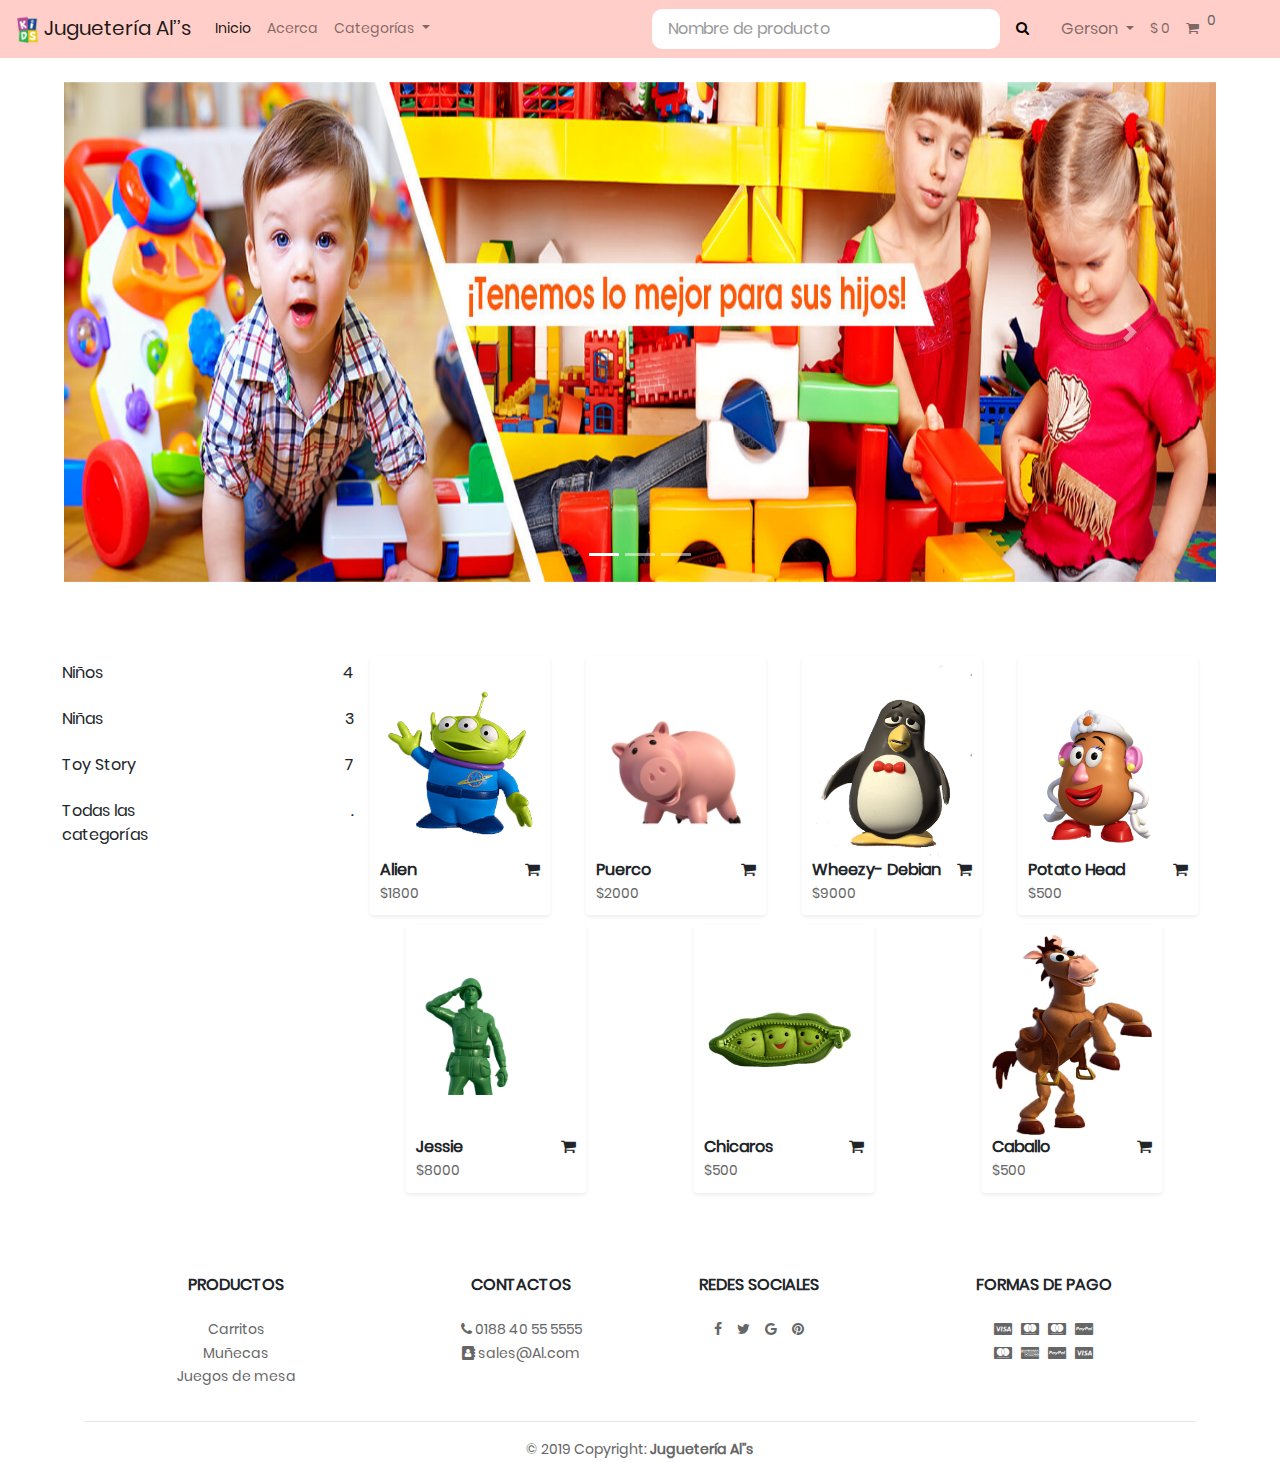
==== index.html @ af392f43 "frist commit" ====
<!doctype html>
<html lang="en">

<head>
    <meta charset="utf-8">
    <title>Carrito de compras</title>

    <link rel="icon" type="image/x-icon" href="favicon.svg">

    <link rel="stylesheet" type="text/css" href="assets/b4/css/bootstrap.min.css">
    <link rel="stylesheet" type="text/css" href="assets/css/main.css">
    <!-- libreria de animaciones -->
    <link rel="stylesheet" type="text/css" href="assets/animate/animate.css">
    <!-- font awesome libreria de iconos -->
    <link rel="stylesheet" href="assets/font-awesome/css/font-awesome.min.css">
    <!-- css principal para los productos -->
    <link rel="stylesheet" href="assets/css/car_main.css">

    <meta name="viewport"
        content="width=device-width, user-scalable=no, initial-scale=1.0, maximum-scale=1.0, minimum-scale=1.0">
</head>

<body>
    <nav class="navbar navbar-expand-lg space_content navbar-light">
        <a class="navbar-brand" href="index.html"> 
            <img class="logo-menu-img" src="assets/images/logo/icon.png" alt="" srcset="">
            Juguetería Al’’s</a>
        <button class="navbar-toggler" type="button" data-toggle="collapse" data-target="#navbarSupportedContent"
            aria-controls="navbarSupportedContent" aria-expanded="false" aria-label="Toggle navigation">
            <span class="navbar-toggler-icon"></span>
        </button>

        <div class="collapse navbar-collapse" id="navbarSupportedContent">
            <ul class="navbar-nav mr-auto">
                <li class="nav-item active">
                    <a class="nav-link" href="index.html">Inicio<span class="sr-only">(current)</span></a>
                </li>
                <li class="nav-item">
                    <a class="nav-link" href="#">Acerca</a>
                </li>
                <li class="nav-item dropdown">
                    <a class="nav-link dropdown-toggle" href="#" id="navbarDropdown" role="button"
                        data-toggle="dropdown" aria-haspopup="true" aria-expanded="false">
                        Categorías
                    </a>
                    <div class="dropdown-menu" aria-labelledby="navbarDropdown">
                        <button class="dropdown-item" onclick="selectCategory('')">Niños</button>
                        <button class="dropdown-item" onclick="selectCategory('')">Niñas</button>
                        <button class="dropdown-item" onclick="selectCategory('')">Toy Story</button>
                        <div class="dropdown-divider"></div>
                        <button class="dropdown-item" onclick="selectAllProducts()">Mostrar todos...</button>
                    </div>
                </li>
            </ul>
            <form action="search.php" class="form-inline my-2 my-lg-0 mr-2" method="get">
                <li class="nav-item">
                    <input type="text" name="value" id="input_search_nav" class="nav-link input-search"
                        placeholder="Nombre de producto" onkeyup="searchProduct(event)">
                </li>
                <li class="nav-item">
                    <a class="nav-link" href="#"><button type="submit"><i class="fa fa-search"
                                aria-hidden="true"></i></button> </a>
                </li>
            </form>

            <div class="form-inline my-2 my-lg-0 mr-5">
                <ul class="navbar-nav mr-auto">
                    <li class="nav-item dropdown">
                        <div class="nav-link dropdown-toggle" id="navbarDropdownUser" role="button"
                            data-toggle="dropdown" aria-haspopup="true" aria-expanded="false">
                            Gerson
                        </div>

                        <div class="dropdown-menu" aria-labelledby="navbarDropdownUser">
                            <a href="#">
                                <button class="dropdown-item">Ver pefil <i class="fa fa-eye"
                                        aria-hidden="true"></i></button>
                            </a>
                            <a href="#">
                                <button class="dropdown-item">Historial <i class="fa fa-history"
                                        aria-hidden="true"></i></button>
                            </a>
                            <a href="#">
                                <button class="dropdown-item logout-menu">Cerrar sesión <i class="fa fa-power-off"
                                        aria-hidden="true"></i></button>
                            </a>
                        </div>
                    </li>
                    <li class="nav-item">
                        <a id="price_article_in_car" class="nav-link">$1050</a>
                    </li>
                    <li class="nav-item">
                        <a class="nav-link" href="#"> <i class="fa fa-shopping-cart" aria-hidden="true"></i>
                        </a>
                    </li>
                    <li class="nav-item">
                        <p id="number_articles_in_car">0</p>
                    </li>
                </ul>
            </div>
        </div>
    </nav>


    <!-- Inicio de carrusel -->
    <label></label>
    <div id="carouselExampleIndicators" class="carousel slide space_content" data-ride="carousel">
        <ol class="carousel-indicators">
            <li data-target="#carouselExampleIndicators" data-slide-to="0" class="active"></li>
            <li data-target="#carouselExampleIndicators" data-slide-to="1"></li>
            <li data-target="#carouselExampleIndicators" data-slide-to="2"></li>
        </ol>

        <div class="carousel-inner">
            <div class="carousel-item active">
                <img class="d-block w-100" height="500" src="assets/images/banner/banner-3.jpg" alt="First slide">
            </div>
            <div class="carousel-item">
                <img class="d-block w-100" height="500" src="assets/images/banner/banner-2.jpg" alt="Second slide">
            </div>
            <div class="carousel-item">
                <img class="d-block w-100" height="500" src="assets/images/banner/banner-1.jpg" alt="Third slide">
            </div>
        </div>

        <a class="carousel-control-prev" href="#carouselExampleIndicators" role="button" data-slide="prev">
            <span class="carousel-control-prev-icon" aria-hidden="true"></span>
            <span class="sr-only">Previous</span>
        </a>
        <a class="carousel-control-next" href="#carouselExampleIndicators" role="button" data-slide="next">
            <span class="carousel-control-next-icon" aria-hidden="true"></span>
            <span class="sr-only">Next</span>
        </a>
    </div>

    <!-- fin del carrusel -->

    <!-- Inicio de contenido -->
    <!-- color rgb(235, 235, 235) -->

    <div class="container-main">
        <div class="container-categories">
            <div class="row mt-md-2 ">
                <button class="btn btn-block" onclick="selectCategory('1')">
                    <div class="row">
                        <div class="col-md-6 text-left">Niños</div>
                        <div class="col-md-6 text-right">4</div>
                    </div>
                </button>
            </div>


            <div class="row mt-md-2 ">
                <button class="btn btn-block" onclick="selectCategory('1')">
                    <div class="row">
                        <div class="col-md-6 text-left">Niñas</div>
                        <div class="col-md-6 text-right">3</div>
                    </div>
                </button>
            </div>


            <div class="row mt-md-2 ">
                <button class="btn btn-block" onclick="selectCategory('1')">
                    <div class="row">
                        <div class="col-md-6 text-left">Toy Story</div>
                        <div class="col-md-6 text-right">7</div>
                    </div>
                </button>
            </div>

            <div class="row mt-md-2">
                <button class="btn btn-block" onclick="selectAllProducts()">
                    <div class="row">
                        <div class="col-md-6 text-left">Todas las categorías</div>
                        <div class="col-md-6 text-right">.</div>
                    </div>
                </button>
            </div>
        </div>
        <div class="container-products">
            <div class="container-product shadow-sm rounded">
                <div class="container-img-product">

                    <img class="img-product" src="assets/images/toys/alien.png" alt="" srcset="">
                </div>
                <div class="product-infos">
                    <div>
                        <strong>Alien</strong>
                        <p>$1800</p>
                    </div>
                    <div>
                        <i class="fa fa-shopping-cart" id="ic_car_producto" onclick="newOrder(1)"
                            aria-hidden="true"></i>
                    </div>
                </div>
            </div>

            <div class="container-product shadow-sm rounded">
                <div class="container-img-product">

                    <img class="img-product" src="assets/images/toys/hucha1.png" alt="" srcset="">
                </div>
                <div class="product-infos">
                    <div>
                        <strong>Puerco</strong>
                        <p>$2000</p>
                    </div>
                    <div>
                        <i class="fa fa-shopping-cart" id="ic_car_producto" onclick="newOrder(1)"
                            aria-hidden="true"></i>
                    </div>
                </div>
            </div>

            <div class="container-product shadow-sm rounded">
                <div class="container-img-product">

                    <img class="img-product" src="assets/images/toys/tumblr_static_wheezy.png" alt="" srcset="">
                </div>
                <div class="product-infos">
                    <div>
                        <strong>Wheezy- Debian</strong>
                        <p>$9000</p>
                    </div>
                    <div>
                        <i class="fa fa-shopping-cart" id="ic_car_producto" onclick="newOrder(1)"
                            aria-hidden="true"></i>
                    </div>
                </div>
            </div>


            <div class="container-product shadow-sm rounded">
                <div class="container-img-product">

                    <img class="img-product" src="assets/images/toys/Mrs-Potato-Head.png" alt="" srcset="">
                </div>
                <div class="product-infos">
                    <div>
                        <strong>Potato Head</strong>
                        <p>$500</p>
                    </div>
                    <div>
                        <i class="fa fa-shopping-cart" id="ic_car_producto" onclick="newOrder(1)"
                            aria-hidden="true"></i>
                    </div>
                </div>
            </div>


            <div class="container-product shadow-sm rounded">
                <div class="container-img-product">

                    <img class="img-product" src="assets/images/toys/sargento.png" alt="" srcset="">
                </div>

                <div class="product-infos">
                    <div>
                        <strong>Jessie</strong>
                        <p>$8000</p>
                    </div>
                    <div>
                        <i class="fa fa-shopping-cart" id="ic_car_producto" onclick="newOrder(1)"
                            aria-hidden="true"></i>
                    </div>
                </div>
            </div>


            <div class="container-product shadow-sm rounded">
                <div class="container-img-product">

                    <img class="img-product" src="assets/images/toys/n504c2ae94d9b6.png" alt="" srcset="">
                </div>
                <div class="product-infos">
                    <div>
                        <strong>Chicaros</strong>
                        <p>$500</p>
                    </div>
                    <div>
                        <i class="fa fa-shopping-cart" id="ic_car_producto" onclick="newOrder(1)"
                            aria-hidden="true"></i>
                    </div>
                </div>
            </div>


            <div class="container-product shadow-sm rounded">
                <div class="container-img-product">

                    <img class="img-product" src="assets/images/toys/94bcfc9a05eef347fe0025e3869d5b33.png" alt=""
                        srcset="">
                </div>
                <div class="product-infos">
                    <div>
                        <strong>Caballo</strong>
                        <p>$500</p>
                    </div>
                    <div>
                        <i class="fa fa-shopping-cart" id="ic_car_producto" onclick="newOrder(1)"
                            aria-hidden="true"></i>
                    </div>
                </div>
            </div>

        </div>
    </div>
    <!-- Fin de contenido principal -->

    <!-- Inicio de píe de página -->
    <footer class="page-footer font-small mdb-color pt-4">
        <div class="container text-center text-md-left">
            <div class="row text-center text-md-left mt-3 pb-3">
                <div class="col-md-3 col-lg-3 col-xl-3 mx-auto mt-3 text-center">
                    <h6 class="text-uppercase mb-4 font-weight-bold">Productos</h6>
                    <p>
                        <a href="#!">Carritos</a>
                    </p>
                    <p>
                        <a href="#!">Muñecas</a>
                    </p>
                    <p>
                        <a href="#!">Juegos de mesa</a>
                    </p>

                </div>

                <hr class="w-100 clearfix d-md-none">

                <div class="col-md-2 col-lg-2 col-xl-2 mx-auto mt-3 text-center">
                    <h6 class="text-uppercase mb-4 font-weight-bold">Contactos</h6>
                    <p>
                        <a href="#!"><i class="fa fa-phone" aria-hidden="true"></i> 0188 40 55 5555</a>
                    </p>
                    <p>
                        <a href="#!"><i class="fa fa-address-book" aria-hidden="true"></i> sales@Al.com</a>
                    </p>
                </div>

                <hr class="w-100 clearfix d-md-none">

                <div class="col-md-3 col-lg-2 col-xl-2 mx-auto mt-3 text-center">
                    <h6 class="text-uppercase mb-4 font-weight-bold">Redes sociales</h6>
                    <p class="mt-3">
                        <a href="#!"><i class="fa fa-facebook-f" aria-hidden="true"></i> </a> &nbsp &nbsp
                        <a href="#!"><i class="fa fa-twitter" aria-hidden="true"></i> </a> &nbsp &nbsp
                        <a href="#!"><i class="fa fa-google" aria-hidden="true"></i> </a> &nbsp &nbsp
                        <a href="#!"><i class="fa fa-pinterest" aria-hidden="true"></i> </a>
                    </p>

                </div>

                <hr class="w-100 clearfix d-md-none">

                <div class="col-md-4 col-lg-3 col-xl-3 mx-auto mt-3 text-center">
                    <h6 class="text-uppercase mb-4 font-weight-bold">Formas de pago</h6>
                    <p>
                        <a href="#!"><i class="fa fa-cc-visa" aria-hidden="true"></i> </a> &nbsp
                        <a href="#!"><i class="fa fa-cc-mastercard" aria-hidden="true"></i> </a> &nbsp
                        <a href="#!"><i class="fa fa-cc-mastercard" aria-hidden="true"></i> </a> &nbsp
                        <a href="#!"><i class="fa fa-cc-paypal" aria-hidden="true"></i> </a>
                    </p>
                    <p>
                        <a href="#!"><i class="fa fa-cc-mastercard" aria-hidden="true"></i> </a> &nbsp
                        <a href="#!"><i class="fa fa-cc-amex" aria-hidden="true"></i> </a> &nbsp
                        <a href="#!"><i class="fa fa-cc-paypal" aria-hidden="true"></i> </a> &nbsp
                        <a href="#!"><i class="fa fa-cc-visa" aria-hidden="true"></i> </a>
                    </p>
                </div>

            </div>

            <hr>

            <div class="row d-flex">
                <div class="col-md col-lg">
                    <p class="text-center">© 2019 Copyright:
                        <a href="#">
                            <strong> Juguetería Al’’s</strong>
                        </a>
                    </p>
                </div>
            </div>
        </div>
    </footer>
    <!-- Fin de pie de página -->

    <script src="assets/pouch_db/pouchdb-7.1.1.min.js"></script>
    <script src="assets/jquery/jquery.slim.min.js"></script>
    <script src="assets/tether/tether.min.js"></script>
    <script src="assets/b4/js/bootstrap.min.js"></script>
    <script src="assets/js/manager_db.js"></script>
    <script src="assets/js/manager_car.js"></script>
    <script src="assets/js/index_main.js"></script>
</body>

</html>
---- assets/css/main.css ----
/*//////////////////////////////////////////////////////////////////
[ FONT ]*/

@font-face {
  font-family: Poppins-Regular;
  src: url('../fonts/poppins/Poppins-Regular.ttf');
}

@font-face {
  font-family: Poppins-Bold;
  src: url('../fonts/poppins/Poppins-Bold.ttf');
}

@font-face {
  font-family: Poppins-Medium;
  src: url('../fonts/poppins/Poppins-Medium.ttf');
}

@font-face {
  font-family: Montserrat-Bold;
  src: url('../fonts/montserrat/Montserrat-Bold.ttf');
}

/*//////////////////////////////////////////////////////////////////
[ RESTYLE TAG ]*/

* {
  margin: 0px;
  padding: 0px;
  box-sizing: border-box;
}

body, html {
  height: 100%;
  font-family: Poppins-Regular, sans-serif;
}

/*---------------------------------------------*/

a {
  font-family: Poppins-Regular;
  font-size: 14px;
  line-height: 1.7;
  color: #666666;
  margin: 0px;
  transition: all 0.4s;
  -webkit-transition: all 0.4s;
  -o-transition: all 0.4s;
  -moz-transition: all 0.4s;
}

a:focus {
  outline: none !important;
}

a:hover {
  text-decoration: none;
  color: #DD7CA0;
}

/*---------------------------------------------*/

h1, h2, h3, h4, h5, h6 {
  margin: 0px;
}

p {
  font-family: Poppins-Regular;
  font-size: 14px;
  line-height: 1.7;
  color: #666666;
  margin: 0px;
}

ul, li {
  margin: 0px;
  list-style-type: none;
}

/*---------------------------------------------*/

input {
  outline: none;
  border: none;
}

textarea {
  outline: none;
  border: none;
}

textarea:focus, input:focus {
  border-color: transparent !important;
}

input:focus::-webkit-input-placeholder {
  color: transparent;
}

input:focus:-moz-placeholder {
  color: transparent;
}

input:focus::-moz-placeholder {
  color: transparent;
}

input:focus:-ms-input-placeholder {
  color: transparent;
}

textarea:focus::-webkit-input-placeholder {
  color: transparent;
}

textarea:focus:-moz-placeholder {
  color: transparent;
}

textarea:focus::-moz-placeholder {
  color: transparent;
}

textarea:focus:-ms-input-placeholder {
  color: transparent;
}

input::-webkit-input-placeholder {
  color: #999999;
}

input:-moz-placeholder {
  color: #999999;
}

input::-moz-placeholder {
  color: #999999;
}

input:-ms-input-placeholder {
  color: #999999;
}

textarea::-webkit-input-placeholder {
  color: #999999;
}

textarea:-moz-placeholder {
  color: #999999;
}

textarea::-moz-placeholder {
  color: #999999;
}

textarea:-ms-input-placeholder {
  color: #999999;
}

/*---------------------------------------------*/

button {
  outline: none !important;
  border: none;
  background: transparent;
}

button:hover {
  cursor: pointer;
}

iframe {
  border: none !important;
}

/*//////////////////////////////////////////////////////////////////
[ Utility ]*/

.txt1 {
  font-family: Poppins-Regular;
  font-size: 13px;
  line-height: 1.5;
  color: #999999;
}

.txt2 {
  font-family: Poppins-Regular;
  font-size: 13px;
  line-height: 1.5;
  color: #666666;
}

/*//////////////////////////////////////////////////////////////////
[ login ]*/

.limiter {
  width: 100%;
  margin: 0 auto;
}

.container-login100 {
  width: 100%;
  min-height: 100vh;
  display: -webkit-box;
  display: -webkit-flex;
  display: -moz-box;
  display: -ms-flexbox;
  display: flex;
  flex-wrap: wrap;
  justify-content: center;
  align-items: center;
  padding: 15px;
  background: #9053c7;
  background: -webkit-linear-gradient(-135deg, #c850c0, #4158d0);
  background: -o-linear-gradient(-135deg, #c850c0, #4158d0);
  background: -moz-linear-gradient(-135deg, #c850c0, #4158d0);
  background: linear-gradient(-135deg, #c850c0, #4158d0);
}

.wrap-login100 {
  width: 960px;
  background: #fff;
  border-radius: 10px;
  overflow: hidden;
  display: -webkit-box;
  display: -webkit-flex;
  display: -moz-box;
  display: -ms-flexbox;
  display: flex;
  flex-wrap: wrap;
  justify-content: space-between;
  padding: 177px 130px 33px 95px;
}

/*------------------------------------------------------------------
[  ]*/

.login100-pic {
  width: 316px;
}

.login100-pic img {
  max-width: 100%;
}

/*------------------------------------------------------------------
[  ]*/

.login100-form {
  width: 290px;
}

.login100-form-title {
  font-family: Poppins-Bold;
  font-size: 24px;
  color: #333333;
  line-height: 1.2;
  text-align: center;
  width: 100%;
  display: block;
  padding-bottom: 54px;
}

/*---------------------------------------------*/

.wrap-input100 {
  position: relative;
  width: 100%;
  z-index: 1;
  margin-bottom: 10px;
}

.input100 {
  font-family: Poppins-Medium;
  font-size: 15px;
  line-height: 1.5;
  color: #666666;
  display: block;
  width: 100%;
  background: #e6e6e6;
  height: 50px;
  border-radius: 25px;
  padding: 0 30px 0 68px;
}

/*------------------------------------------------------------------
[ Focus ]*/

.focus-input100 {
  display: block;
  position: absolute;
  border-radius: 25px;
  bottom: 0;
  left: 0;
  z-index: -1;
  width: 100%;
  height: 100%;
  box-shadow: 0px 0px 0px 0px;
  color: rgba(87, 184, 70, 0.8);
}

.input100:focus+.focus-input100 {
  -webkit-animation: anim-shadow 0.5s ease-in-out forwards;
  animation: anim-shadow 0.5s ease-in-out forwards;
}

@-webkit-keyframes anim-shadow {
  to {
    box-shadow: 0px 0px 70px 25px;
    opacity: 0;
  }
}

@keyframes anim-shadow {
  to {
    box-shadow: 0px 0px 70px 25px;
    opacity: 0;
  }
}

.symbol-input100 {
  font-size: 15px;
  display: -webkit-box;
  display: -webkit-flex;
  display: -moz-box;
  display: -ms-flexbox;
  display: flex;
  align-items: center;
  position: absolute;
  border-radius: 25px;
  bottom: 0;
  left: 0;
  width: 100%;
  height: 100%;
  padding-left: 35px;
  pointer-events: none;
  color: #666666;
  -webkit-transition: all 0.4s;
  -o-transition: all 0.4s;
  -moz-transition: all 0.4s;
  transition: all 0.4s;
}

.input100:focus+.focus-input100+.symbol-input100 {
  color: #DD7CA0;
  padding-left: 28px;
}

/*------------------------------------------------------------------
[ Button ]*/

.container-login100-form-btn {
  width: 100%;
  display: -webkit-box;
  display: -webkit-flex;
  display: -moz-box;
  display: -ms-flexbox;
  display: flex;
  flex-wrap: wrap;
  justify-content: center;
  padding-top: 20px;
}

.login100-form-btn {
  font-family: Montserrat-Bold;
  font-size: 15px;
  line-height: 1.5;
  color: #fff;
  text-transform: uppercase;
  width: 100%;
  height: 50px;
  border-radius: 25px;
  background: #DD7CA0;
  display: -webkit-box;
  display: -webkit-flex;
  display: -moz-box;
  display: -ms-flexbox;
  display: flex;
  justify-content: center;
  align-items: center;
  padding: 0 25px;
  -webkit-transition: all 0.4s;
  -o-transition: all 0.4s;
  -moz-transition: all 0.4s;
  transition: all 0.4s;
}

.login100-form-btn:hover {
  background: #333333;
}

/*------------------------------------------------------------------
[ Responsive ]*/

@media (max-width: 992px) {
  .wrap-login100 {
    padding: 177px 90px 33px 85px;
  }
  .login100-pic {
    width: 35%;
  }
  .login100-form {
    width: 50%;
  }
}

@media (max-width: 768px) {
  .wrap-login100 {
    padding: 100px 80px 33px 80px;
  }
  .login100-pic {
    display: none;
  }
  .login100-form {
    width: 100%;
  }
}

@media (max-width: 576px) {
  .wrap-login100 {
    padding: 100px 15px 33px 15px;
  }
}

/*------------------------------------------------------------------
[ Alert validate ]*/

.validate-input {
  position: relative;
}

.alert-validate::before {
  content: attr(data-validate);
  position: absolute;
  max-width: 70%;
  background-color: white;
  border: 1px solid #c80000;
  border-radius: 13px;
  padding: 4px 25px 4px 10px;
  top: 50%;
  -webkit-transform: translateY(-50%);
  -moz-transform: translateY(-50%);
  -ms-transform: translateY(-50%);
  -o-transform: translateY(-50%);
  transform: translateY(-50%);
  right: 8px;
  pointer-events: none;
  font-family: Poppins-Medium;
  color: #c80000;
  font-size: 13px;
  line-height: 1.4;
  text-align: left;
  visibility: hidden;
  opacity: 0;
  -webkit-transition: opacity 0.4s;
  -o-transition: opacity 0.4s;
  -moz-transition: opacity 0.4s;
  transition: opacity 0.4s;
}

.alert-validate::after {
  content: "\f06a";
  font-family: FontAwesome;
  display: block;
  position: absolute;
  color: #c80000;
  font-size: 15px;
  top: 50%;
  -webkit-transform: translateY(-50%);
  -moz-transform: translateY(-50%);
  -ms-transform: translateY(-50%);
  -o-transform: translateY(-50%);
  transform: translateY(-50%);
  right: 13px;
}

.alert-validate:hover:before {
  visibility: visible;
  opacity: 1;
}

@media (max-width: 992px) {
  .alert-validate::before {
    visibility: visible;
    opacity: 1;
  }
}

.spacer {
  flex: 1 1 auto;
}

nav {
  background-color: #FFCEC9 !important;
  width: 100%;
  margin: 0;
  margin-left: 0 !important;
  margin-right: 0 !important;
}

.input-search {
  border-radius: 10px;
}

.logo-menu-img {
  height: 30px;
  width: auto;
}
---- assets/css/car_main.css ----
.product-image img {
    border-radius: 8px;
    max-width: 100%;
    /* max-height: 200px; */
    height: 180px;
    /* background-color: black; */
    margin: auto;
}

.product-image {
    /* background-color: lawngreen; */
    /* width: 100%; */
    max-width: 100%;
}

.product-car {
    padding: 2%;
    width: 220px;
    height: 300px;
    float: left;
    border-radius: 5px;
    /* so child elements can use flexbox stuff too! */
}

.about_text {
    float: left;
}

.forgot_password:hover {
    color: #DD7CA0;
}

.description-article-detail {
    text-align: justify;
    margin-top: 3em;
    margin-bottom: 2em;
}

html {
    margin: 0%;
    width: 100%;
}

.main_content {
    border-radius: 5px;
}

.space_content {
    margin-right: 5%;
    margin-left: 5%;
}

.selected_article {
    background-color: rgb(240, 219, 184);
    color: white;
}

.product-car:hover {
    background-color: rgb(240, 219, 184);
    color: black;
}

.fa-shopping-cart:hover {
    color: #DD7CA0;
}

.car_active {
    color: #DD7CA0;
}

.car_no_active {
    color: black;
}

.selected_article p {
    color: white;
}

.btn-car-primary {
    background-color: rgb(230, 202, 154);
    color: white;
}

.main_login {
    margin-left: 20%;
    margin-right: 20%;
    margin-top: 20%;
}

.btn-car-sale {
    background-color: #DD7CA0;
    color: white;
}

.btn-car-favorite {
    background-color: rgb(181, 181, 181);
    color: white;
}

.btn-car-primary-register {
    background-color: #DD7CA0;
    color: white;
}

.btn-car-primary-register:hover {
    color: white;
}

.btn-car-sale:hover {
    color: white;
}

.imagen-user-register {
    background-color: gray;
    margin: auto;
    color: white;
    width: 100px;
    height: 100px;
    border-radius: 50%;
    padding-top: 15px;
}

.imagen-user-register i {
    font-size: 60px;
}

@media (max-width: 766px) {
    .text-category {
        text-align: center;
    }
    .product-car {
        margin: auto;
        float: none;
        width: 260px;
        padding-top: 20px;
    }
}

.btn-success {
    background-color: #DD7CA0;
    color: white;
    border-color: #DD7CA0
}

.btn-success:hover {
    background-color: white;
    color: #DD7CA0;
    border-color: #DD7CA0;
}

.btn-danger {
    background-color: white;
    color: red;
    border-color: red;
}

.btn-acept-success {
    background-color: #DD7CA0;
    color: white;
    border-color: #DD7CA0
}

.btn-acept-success:hover {
    background-color: white;
    color: #DD7CA0;
    border-color: #DD7CA0;
}

.imagen_product {
    width: 120px;
    height: 120px;
    margin-right: 20px;
}

.imagen_course {
    width: 450px;
    height: 220px;
    margin-right: 20px;
    border-radius: 20px;
}

.more_product_img {
    margin: auto;
    max-width: 100%;
}

.logout-menu {
    color: red;
}

.product-cars {
    width: 200px;
    height: 128px;
}

.product-container-image img {
    width: 200px;
    height: 128px;
}

.container-main {
    display: flex;
    flex-direction: row;
    padding: 5%;
    padding-bottom: 2%;
}

.container-categories {
    flex-basis: 25%;
}

.container-products {
    flex-basis: 75%;
    display: flex;
    flex-wrap: wrap;
    justify-content: space-around;
}

@media(max-width: 533px) {
    .container-main {
        flex-direction: column;
    }
    .container-categories {
        flex-basis: 100%;
    }
    .container-products {
        flex-basis: 100%;
    }
}

.container-product {
    width: 180px;
    padding: 10px;
    margin-top: 10px;
    display: flex;
    flex-direction: column;
    justify-content: space-between;
}

.img-product {
    width: 100%;
    max-height: 200px;
}

.product-infos {
    display: flex;
    justify-content: space-between;
}

.container-img-product {
    width: 100%;
    height: 100%;
    display: flex;
    align-items: center;
    justify-content: center;
}
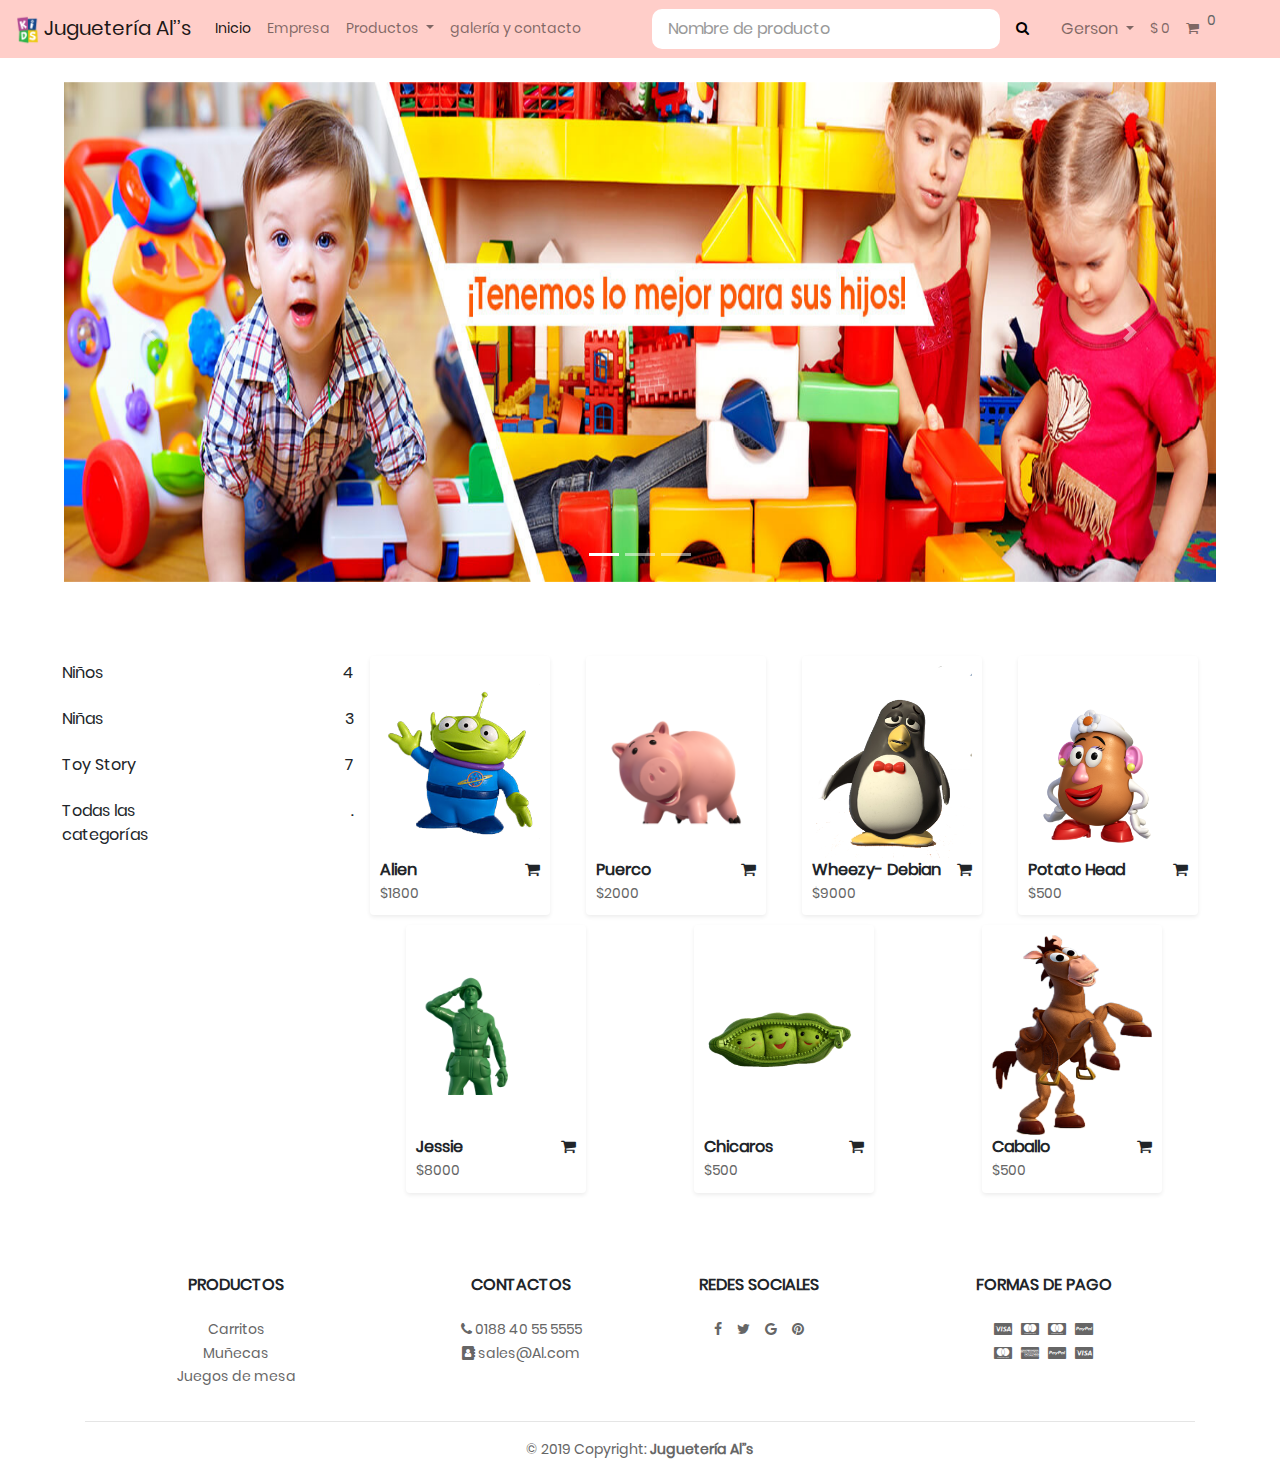
==== commit 095ce8bf: "feat: info page" ====
--- a/index.html
+++ b/index.html
@@ -36,20 +36,25 @@
                     <a class="nav-link" href="index.html">Inicio<span class="sr-only">(current)</span></a>
                 </li>
                 <li class="nav-item">
-                    <a class="nav-link" href="#">Acerca</a>
-                </li>
+                    <a class="nav-link" href="empresa.html">Empresa</a>
+                </li>
+               
                 <li class="nav-item dropdown">
                     <a class="nav-link dropdown-toggle" href="#" id="navbarDropdown" role="button"
                         data-toggle="dropdown" aria-haspopup="true" aria-expanded="false">
-                        Categorías
+                        Productos
                     </a>
                     <div class="dropdown-menu" aria-labelledby="navbarDropdown">
-                        <button class="dropdown-item" onclick="selectCategory('')">Niños</button>
-                        <button class="dropdown-item" onclick="selectCategory('')">Niñas</button>
-                        <button class="dropdown-item" onclick="selectCategory('')">Toy Story</button>
+                        <button class="dropdown-item" onclick="selectCategory('')">Juguete 1</button>
+                        <button class="dropdown-item" onclick="selectCategory('')">Juguete 2</button>
+                        <button class="dropdown-item" onclick="selectCategory('')">Juguete 3</button>
                         <div class="dropdown-divider"></div>
                         <button class="dropdown-item" onclick="selectAllProducts()">Mostrar todos...</button>
                     </div>
+                </li>
+
+                <li class="nav-item">
+                    <a class="nav-link" href="#">galería y contacto</a>
                 </li>
             </ul>
             <form action="search.php" class="form-inline my-2 my-lg-0 mr-2" method="get">
